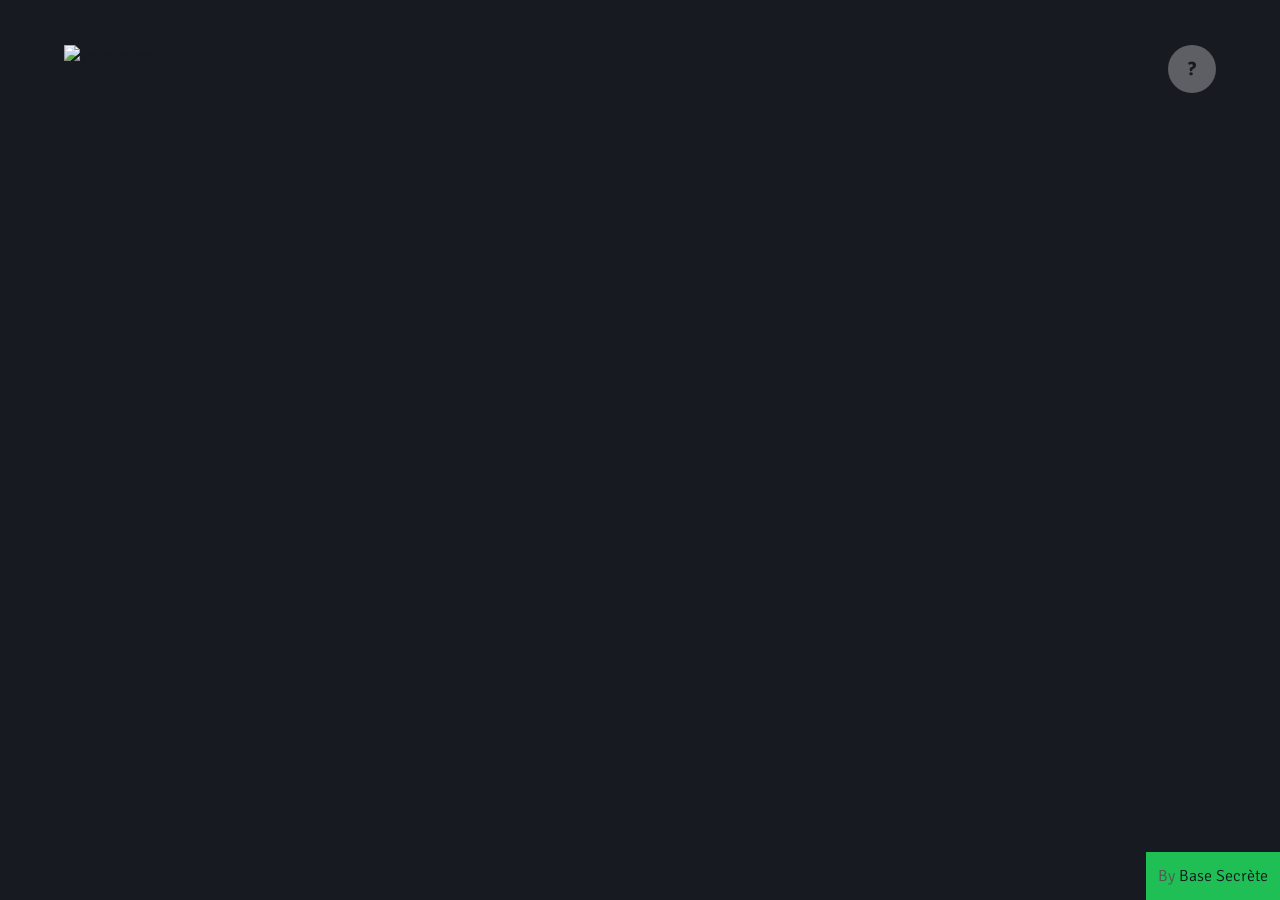
==== index.html @ 968a5516 "trying to do something inside WoAd" ====
<!doctype html>
<html>
  <head>
    <title>Teamodoro: pomodoro timer for teams</title>
    <meta name="description" content="Teamodoro is a simple pomodoro timer for teams. It helps improving the productivity of your team and reducing interruptions. Made by Base Secr&egrave;te" />
    <meta http-equiv="content-type" content="text/html; charset=utf-8"/>
    <meta name="viewport" content="width=device-width, initial-scale=1">
    <style type="text/css" media="screen">
      @import 'https://fonts.googleapis.com/css?family=Signika:300,700';
      html { box-sizing: border-box; }
      *, *:before, *:after { box-sizing: inherit; }
      html, body { background:#181A21; width: 100%; height: 100%; margin: 0; padding: 0;
        font-family: 'Signika', sans-serif;
        font-weight: 300; color:#dddcdd; font-size:16px; line-height:24px; }
      #break-gif { background: transparent no-repeat center center fixed;
        -webkit-background-size: cover;
        -moz-background-size: cover;
        -o-background-size: cover;
        background-size: cover; width:100%; height:100%; position:fixed; opacity:.25; }
        #break-gif .poweredby { position: fixed; left:5%; bottom:5%; }
      a { color: #181A21; background:#20BF55; text-decoration:none; }
      #canvas { position: relative; height: calc(100% - 10%); top: 5%; margin: 0 5%; }
       img.logo { height: 48px; position: absolute;
       top: 5%;
       left: 5%; }
       h2 { font-size: 4.3rem; line-height: 72px; margin: 96px 0 0; font-weight: 700; color:#F8333C; }

       h3 { font-size: 1.728rem; font-weight: 300; line-height: 48px; margin: 48px 0 0; color:#F8333C; }
       p { margin:0; letter-spacing: 1px; font-weight: 300; }



       a.btn, .why a.btn { display:inline-block; background:rgba(255, 255, 255, 0.3); color:#181A21; width:48px; height:48px; text-align:center;
         font-weight:bold; border-radius:50%; line-height:48px; font-size: 1.2rem; font-weight: bold;
       position:absolute; right:5%; top: 5%; text-decoration: none; }
       a.btn:hover, .why a.btn:hover { background:rgba(255, 255, 255, 0.5); }


      .why { display: none; position: absolute; top:0; right:0; bottom:0; left:0; background:rgba(24,26,33,.95); padding:5% 5% 15%; overflow-y:auto; }
      .why a { color: #dddcdd; text-decoration:underline; background: transparent; }
      .close { position:absolute; right:5%; }
      .credits {  display:inline-block; position:fixed; right:0%; bottom: 0%; background:#20BF55; padding:12px; color:#555; }
       .credits a {  color:#181A21; text-decoration: none; }
    </style>
  </head>

  <body>
    <div id="break-gif" style="display:none;">
      <a href="https://giphy.com" target="_blank"><img src="images/poweredby.png" class="poweredby" /></a>
    </div>
    <figure id="canvas"></figure>

    <a href="index.html" title="Teamodoro">
      <img src="images/teamodoro.svg" alt="Teamodoro" class="logo" />
    </a>
    <a href="#" class="btn" id="about">?</a>
    <span class="credits">
      By <a href="https://basesecrete.com">Base Secrète</a>
    </span>

    <div class="why" id="why">
      <a href="index.html" title="Teamodoro">
        <img src="images/teamodoro.svg" alt="Teamodoro" class="logo" />
      </a>
      <a class="btn close" href="#" id="close">X</a>
      <h2>Teamodoro is a pomodoro timer for teams.</h2>
      <h3>Pomodoro?</h3>
      <p>The Pomodoro Technique is a time management method developed by Francesco Cirillo in the late 1980s. The technique uses a timer to break down work into intervals traditionally 25 minutes in length, separated by short breaks. The method is based on the idea that frequent breaks can improve mental agility. <a href="https://en.wikipedia.org/wiki/Pomodoro_Technique" target="_blank">Read more.</a></p>
      <h3>Teamodoro?</h3>
      <p>
        The Pomodoro techniques works well for individuals. A team willing to use this technique must synchronize in order to prevent interruptions.
        Interruptions kill productivity and require a significant recovery period.
        <a href="https://thetomorrowlab.com/2015/01/why-developers-hate-being-interrupted/" target="_blank">Read more.</a>
      </p>
      <h3>Source code</h3>
      <p>
        The source code is available on <a href="https://github.com/alexisbernard/teamodoro" target="_blank">Github</a> and is released under the MIT license.
      </p>

      <p>Made by <a href="https://twitter.com/alexis_bernard" target="_blank">@alexis_bernard</a> and <a href="https://twitter.com/antoinem" target="_blank">@antoinem</a>.</p>
      <span class="credits">
        By <a href="https://basesecrete.com">Base Secrète</a>
      </span>
    </div>

    <audio controls="controls" style="display:none;" id="beep">
      <source src="/audio/stop.ogg" type="audio/ogg"/>
      <source src="/audio/stop.mp3" type="audio/mp3"/>
    </audio>
  </body>

  <script type="text/javascript" src="javascripts/favicon.js"></script>
  <script type="text/javascript" src="javascripts/teamodoro.js"></script>
  <script type="text/javascript" src="javascripts/svg.min.js" charset="utf-8"></script>
  <script type="text/javascript" src="javascripts/svg.clock.js" charset="utf-8"></script>

  <script type="text/javascript" charset="utf-8">
    document.readyState != "loading" ? Teamodoro.start() : document.addEventListener("DOMContentLoaded", Teamodoro.start.bind(Teamodoro));
  </script>
  <script async defer data-domain="teamodoro.com" src="https://plausible.io/js/plausible.js"></script>

  <!doctype html>
<html lang="en">
    <head>
        <script src="https://play.workadventu.re/iframe_api.js"></script>
    </head>
    <body>
    </body>
</html>

</html>
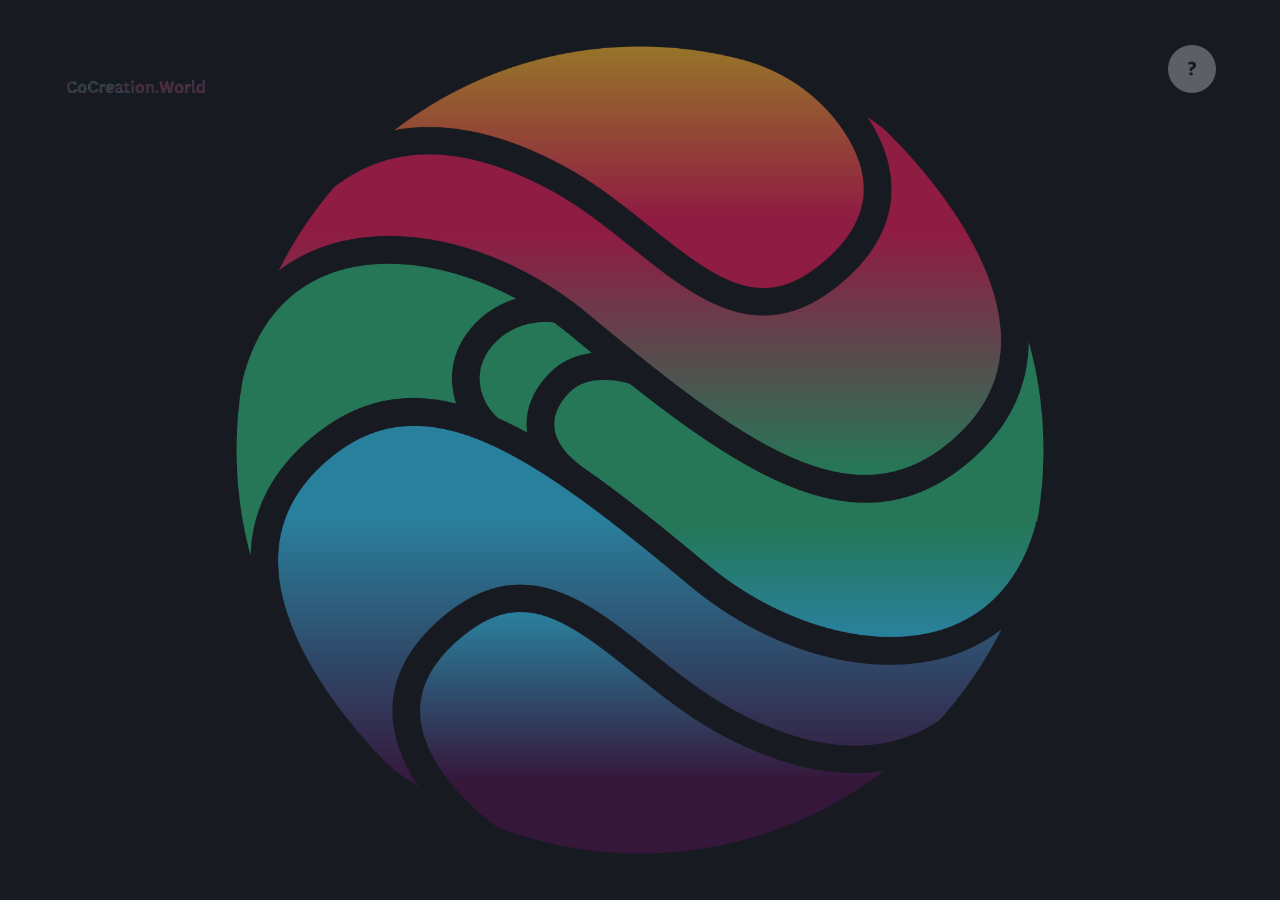
==== commit 00ea84d6: "updated some html stuff" ====
--- a/index.html
+++ b/index.html
@@ -2,7 +2,7 @@
 <html>
   <head>
     <title>Teamodoro: pomodoro timer for teams</title>
-    <meta name="description" content="Teamodoro is a simple pomodoro timer for teams. It helps improving the productivity of your team and reducing interruptions. Made by Base Secr&egrave;te" />
+    <meta name="description" content="Teamodoro is a simple pomodoro timer for teams. It helps improving the productivity of your team and reducing interruptions." />
     <meta http-equiv="content-type" content="text/html; charset=utf-8"/>
     <meta name="viewport" content="width=device-width, initial-scale=1">
     <style type="text/css" media="screen">
@@ -18,8 +18,10 @@
         -o-background-size: cover;
         background-size: cover; width:100%; height:100%; position:fixed; opacity:.25; }
         #break-gif .poweredby { position: fixed; left:5%; bottom:5%; }
-      a { color: #181A21; background:#20BF55; text-decoration:none; }
-      #canvas { position: relative; height: calc(100% - 10%); top: 5%; margin: 0 5%; }
+      a { color: #181A21; background:#2A7D57; text-decoration:none; }
+      #canvas { position: relative; height: calc(100% - 10%); top: 5%; margin: 0 5%; 
+        background: url('images/IconOnly_Transparent_NoBuffer.png') no-repeat center center;
+        background-size: contain; }
        img.logo { height: 48px; position: absolute;
        top: 5%;
        left: 5%; }
@@ -39,47 +41,43 @@
       .why { display: none; position: absolute; top:0; right:0; bottom:0; left:0; background:rgba(24,26,33,.95); padding:5% 5% 15%; overflow-y:auto; }
       .why a { color: #dddcdd; text-decoration:underline; background: transparent; }
       .close { position:absolute; right:5%; }
-      .credits {  display:inline-block; position:fixed; right:0%; bottom: 0%; background:#20BF55; padding:12px; color:#555; }
+      .credits {  display:inline-block; position:fixed; right:0%; bottom: 0%; background:#181A21; padding:12px; color:#555; }
        .credits a {  color:#181A21; text-decoration: none; }
     </style>
   </head>
 
   <body>
     <div id="break-gif" style="display:none;">
-      <a href="https://giphy.com" target="_blank"><img src="images/poweredby.png" class="poweredby" /></a>
+      <a href="https://giphy.com" target="_blank"><img src="" class="poweredby" /></a>
     </div>
     <figure id="canvas"></figure>
 
     <a href="index.html" title="Teamodoro">
-      <img src="images/teamodoro.svg" alt="Teamodoro" class="logo" />
+      <img src="images/poweredby.gif" alt="Teamodoro" class="logo" />
     </a>
     <a href="#" class="btn" id="about">?</a>
-    <span class="credits">
-      By <a href="https://basesecrete.com">Base Secrète</a>
-    </span>
 
     <div class="why" id="why">
       <a href="index.html" title="Teamodoro">
-        <img src="images/teamodoro.svg" alt="Teamodoro" class="logo" />
+      <img src="" alt="Teamodoro" class="logo" />
       </a>
       <a class="btn close" href="#" id="close">X</a>
-      <h2>Teamodoro is a pomodoro timer for teams.</h2>
+      <h2>CoCreation.World Timer</h2>
       <h3>Pomodoro?</h3>
       <p>The Pomodoro Technique is a time management method developed by Francesco Cirillo in the late 1980s. The technique uses a timer to break down work into intervals traditionally 25 minutes in length, separated by short breaks. The method is based on the idea that frequent breaks can improve mental agility. <a href="https://en.wikipedia.org/wiki/Pomodoro_Technique" target="_blank">Read more.</a></p>
       <h3>Teamodoro?</h3>
       <p>
-        The Pomodoro techniques works well for individuals. A team willing to use this technique must synchronize in order to prevent interruptions.
-        Interruptions kill productivity and require a significant recovery period.
-        <a href="https://thetomorrowlab.com/2015/01/why-developers-hate-being-interrupted/" target="_blank">Read more.</a>
+      The Pomodoro techniques works well for individuals. A team willing to use this technique must synchronize in order to prevent interruptions.
+      Interruptions kill productivity and require a significant recovery period.
+      <a href="https://cocreation.world/t/workathon/128" target="_blank">Read more.</a>
       </p>
-      <h3>Source code</h3>
+      <h3>Credits</h3>
       <p>
-        The source code is available on <a href="https://github.com/alexisbernard/teamodoro" target="_blank">Github</a> and is released under the MIT license.
+      The source code is available on <a href="https://github.com/alexisbernard/teamodoro" target="_blank">Github</a> and is released under the MIT license.
       </p>
-
       <p>Made by <a href="https://twitter.com/alexis_bernard" target="_blank">@alexis_bernard</a> and <a href="https://twitter.com/antoinem" target="_blank">@antoinem</a>.</p>
+      <p>Edited by <a href="https://KilianS.Website" target="_blank">Kilian</a> for <a href="https://cocreation.world" target="_blank">CoCreation.World</a>.</p>
       <span class="credits">
-        By <a href="https://basesecrete.com">Base Secrète</a>
       </span>
     </div>
 
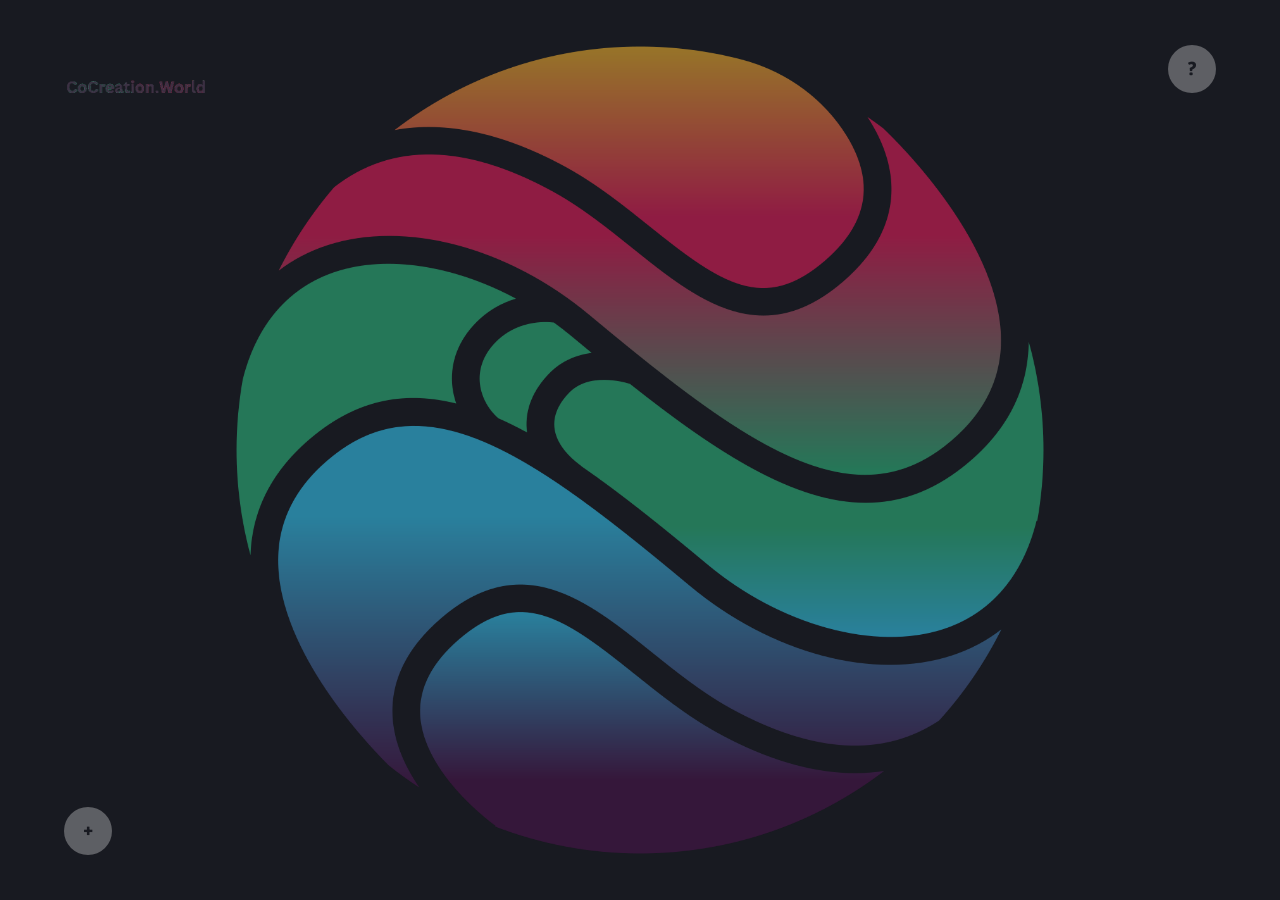
==== commit b7e48f8d: "added taskboard" ====
--- a/index.html
+++ b/index.html
@@ -96,14 +96,98 @@
     document.readyState != "loading" ? Teamodoro.start() : document.addEventListener("DOMContentLoaded", Teamodoro.start.bind(Teamodoro));
   </script>
   <script async defer data-domain="teamodoro.com" src="https://plausible.io/js/plausible.js"></script>
+</html>
+<style>
+  .modal {
+    display: none;
+    position: fixed;
+    z-index: 1;
+    left: 0;
+    top: 0;
+    width: 100%;
+    height: 100%;
+    overflow: auto;
+    background-color: rgb(0,0,0);
+    background-color: rgba(0,0,0,0.4);
+  }
 
-  <!doctype html>
+  .modal-content {
+    background-color: #181A21;
+    margin: 5% auto;
+    padding: 5px;
+    width: 80%;
+    opacity: 0.9;
+  }
+
+  .close-modal {
+    color: #aaa;
+    float: right;
+    font-size: 28px;
+    font-weight: bold;
+  }
+
+  .close-modal:hover,
+  .close-modal:focus {
+    color: #F8333C;
+    text-decoration: none;
+    cursor: pointer;
+  }
+
+  .open-modal-btn {
+    position: fixed;
+    bottom: 5%;
+    left: 5%;
+    background: rgba(255, 255, 255, 0.3);
+    color: #181A21;
+    width: 48px;
+    height: 48px;
+    text-align: center;
+    font-weight: bold;
+    border-radius: 50%;
+    line-height: 48px;
+    font-size: 1.2rem;
+    text-decoration: none;
+  }
+
+  .open-modal-btn:hover {
+    background: #2A7D57;
+  }
+</style>
+
+<div id="myModal" class="modal">
+  <div class="modal-content">
+    <span class="close-modal">&times;</span>
+    <iframe src="tasks/tasks-index.html" style="width:100%; height:80vh;"></iframe>
+  </div>
+</div>
+
+<a href="#" class="open-modal-btn" id="openModal">+</a>
+
+<script>
+  var modal = document.getElementById("myModal");
+  var btn = document.getElementById("openModal");
+  var span = document.getElementsByClassName("close-modal")[0];
+
+  btn.onclick = function() {
+    modal.style.display = "block";
+  }
+
+  span.onclick = function() {
+    modal.style.display = "none";
+  }
+
+  window.onclick = function(event) {
+    if (event.target == modal) {
+      modal.style.display = "none";
+    }
+  }
+</script>
+
+<!doctype html>
 <html lang="en">
     <head>
         <script src="https://play.workadventu.re/iframe_api.js"></script>
     </head>
     <body>
     </body>
-</html>
-
-</html>
+</html>
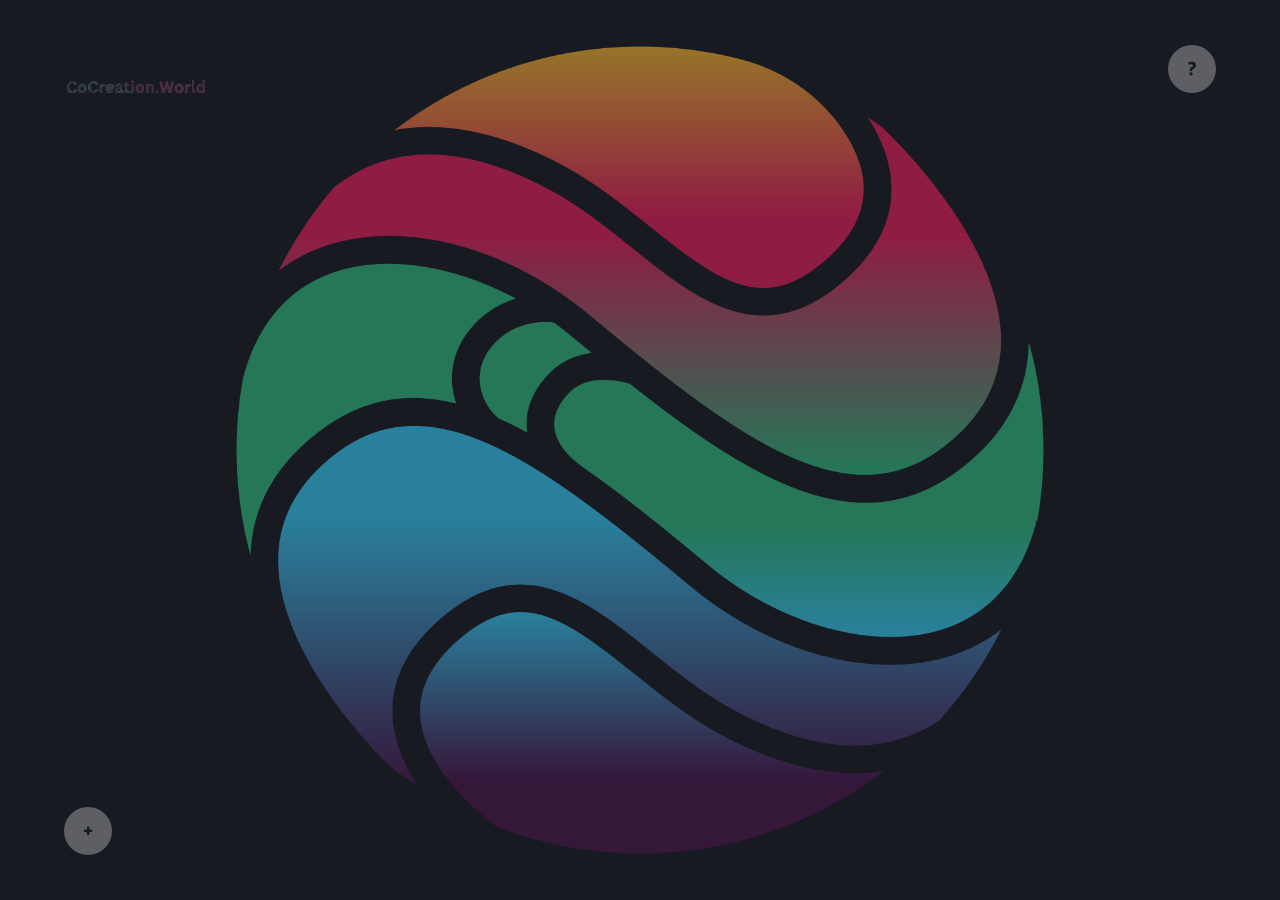
==== commit 7a8d4dcb: "update" ====
--- a/index.html
+++ b/index.html
@@ -157,7 +157,13 @@
 <div id="myModal" class="modal">
   <div class="modal-content">
     <span class="close-modal">&times;</span>
-    <iframe src="tasks/tasks-index.html" style="width:100%; height:80vh;"></iframe>
+
+<iframe src="tasks/tasks-index.html" id="CreationBoard" style="width:100%; height:80vh;"></iframe>
+<script>
+document.getElementById('CreationBoard').onload = () => {
+    console.log('Iframe loaded');
+};
+</script>
   </div>
 </div>
 
